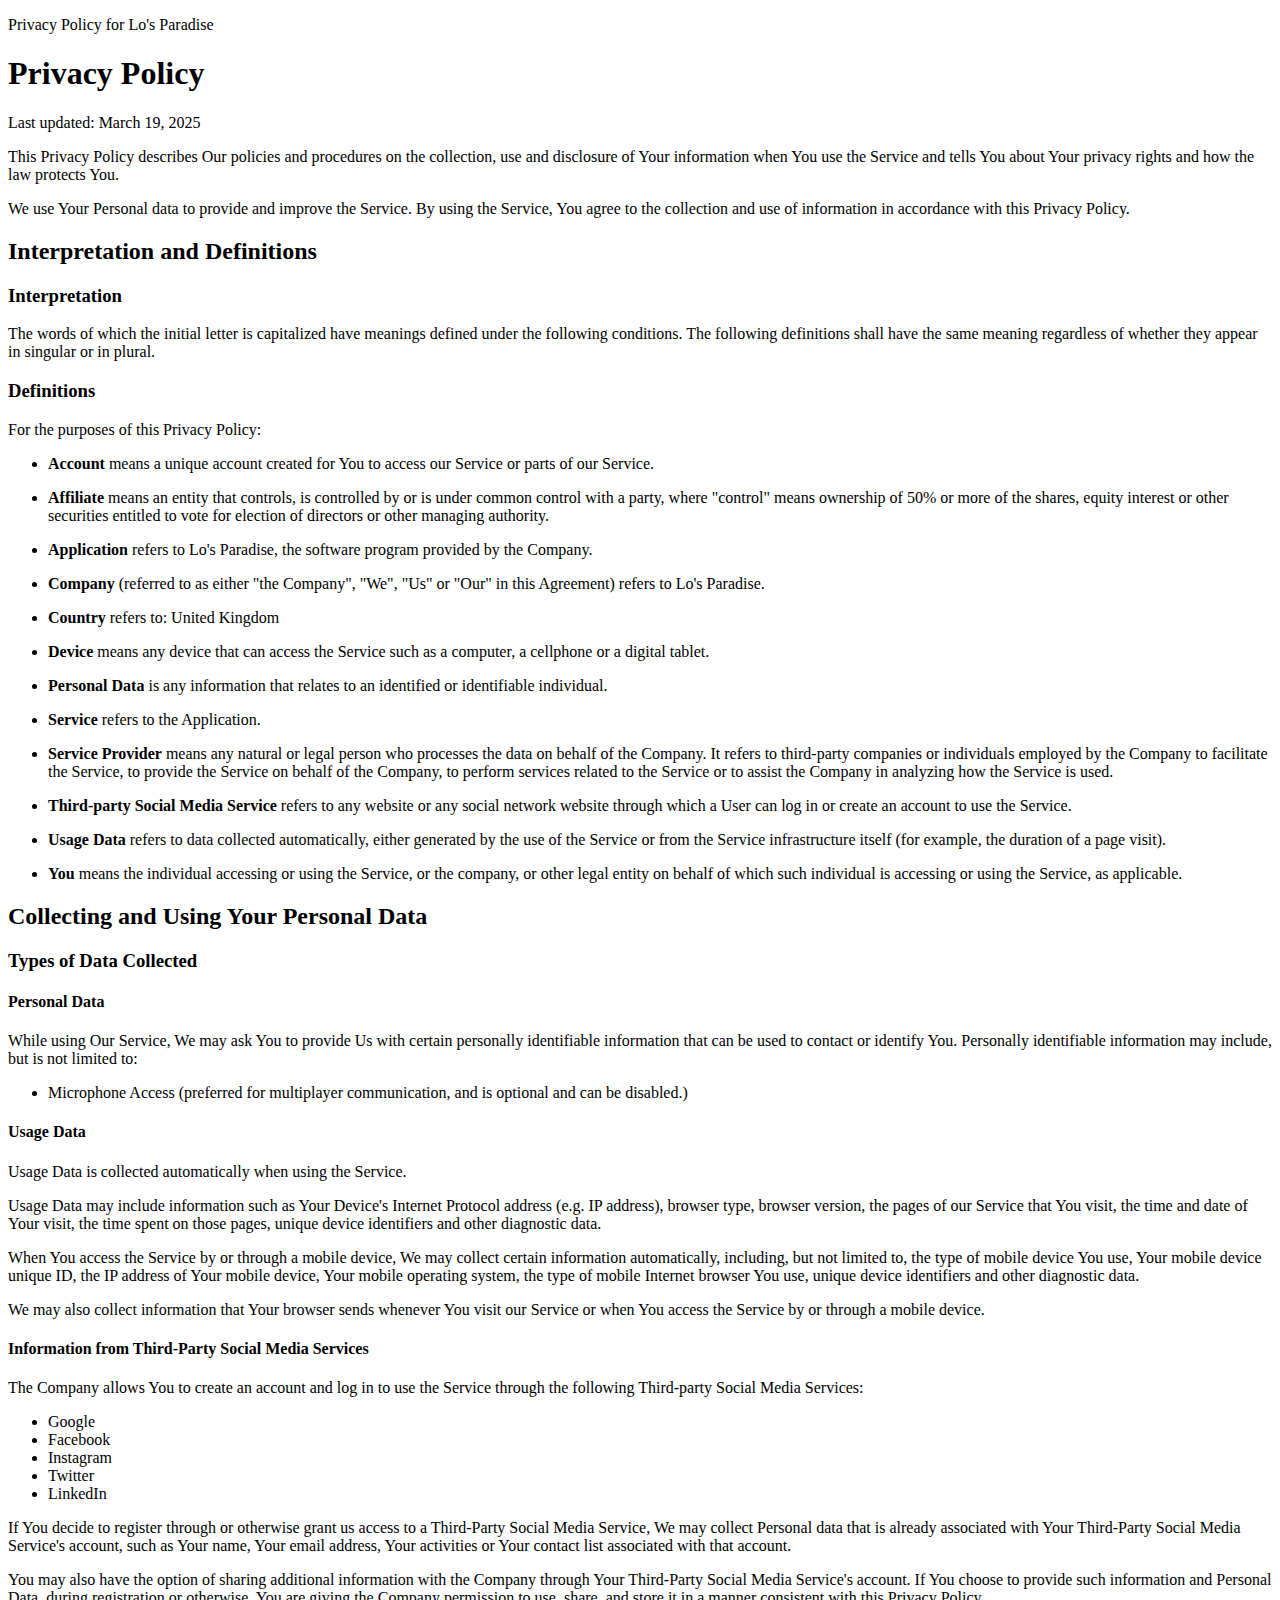
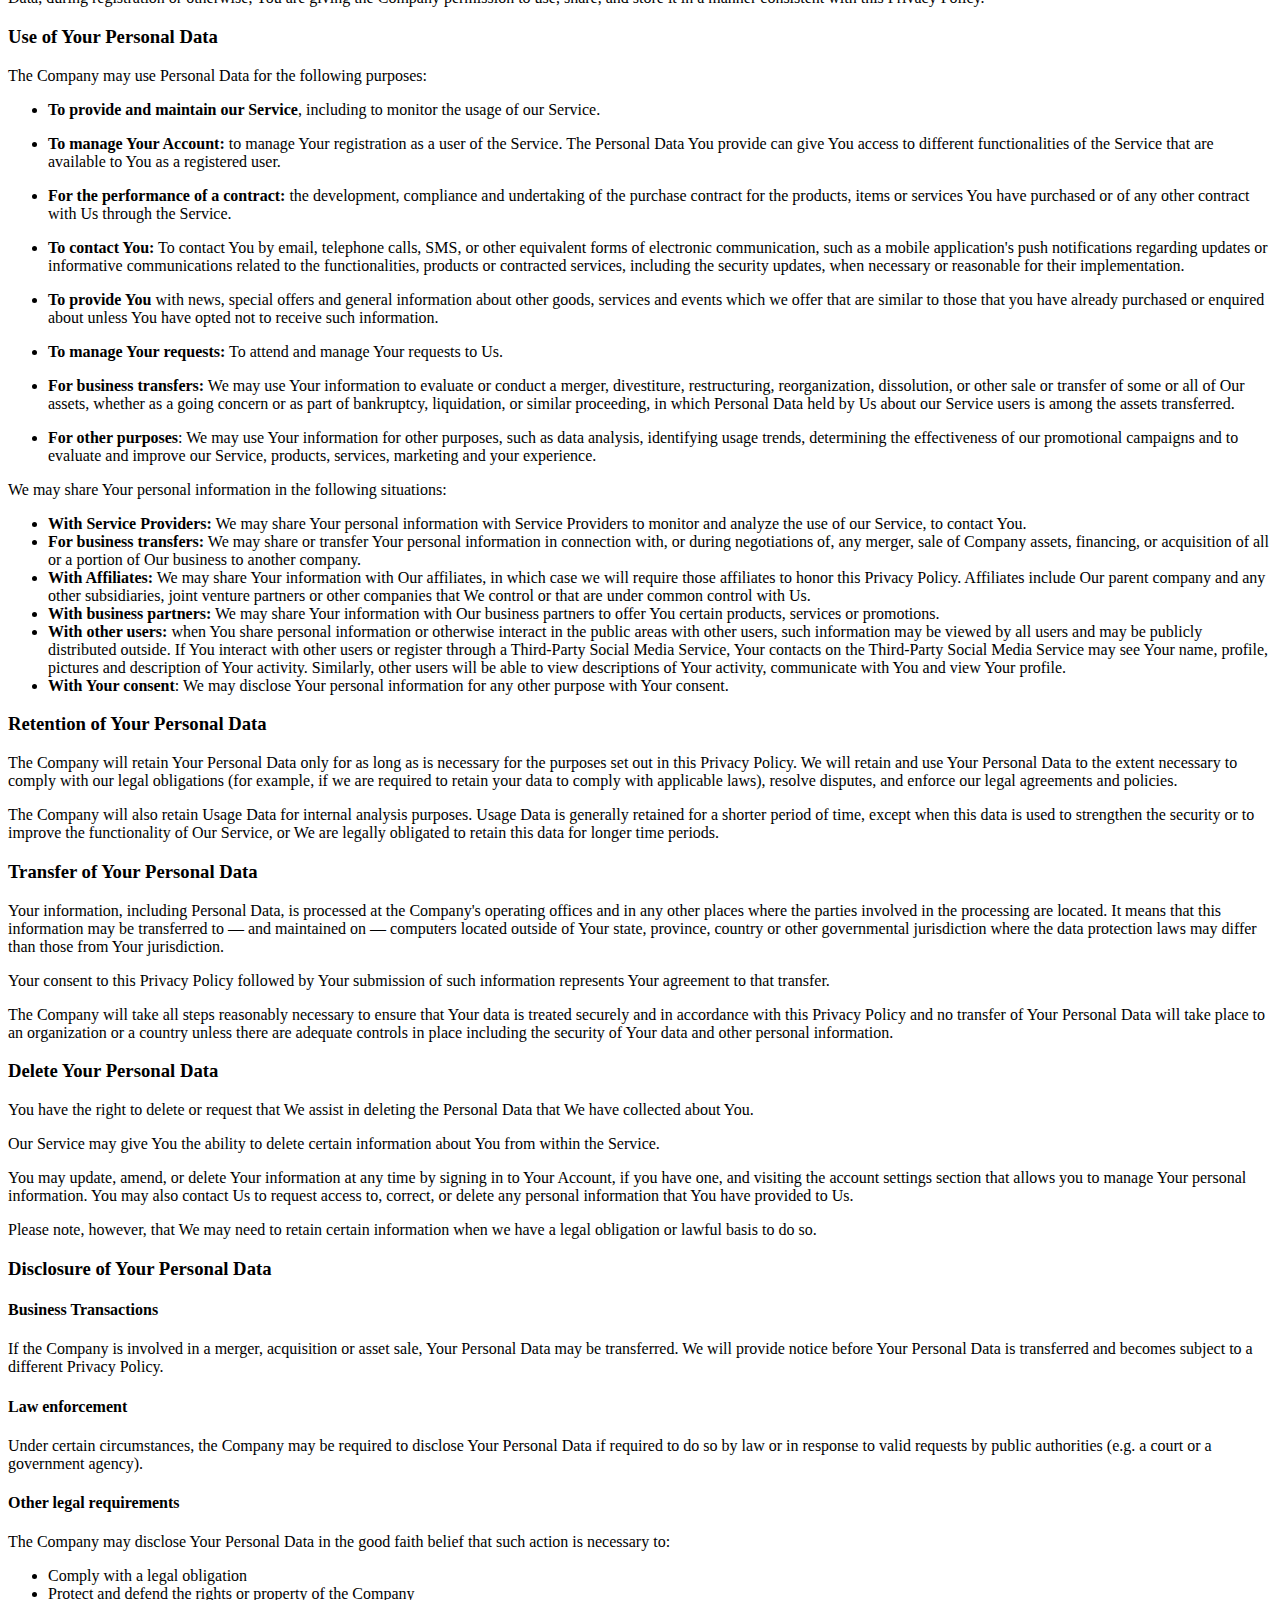
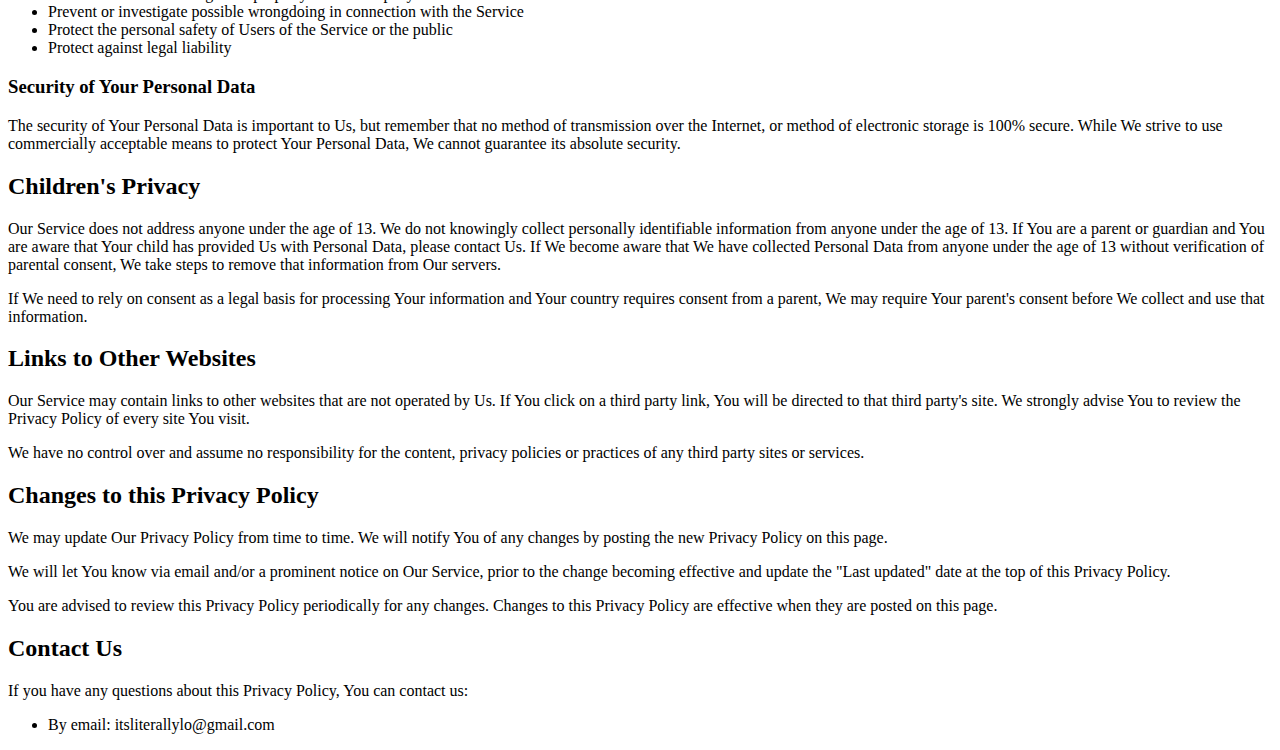
==== privacypolicy/index.html @ d2d0d9f5 "Add files via upload" ====
<!DOCTYPE html>
<html lang="en"><head>
    <title>Privacy Policy for Lo's Paradise</title>
    <meta charset="utf-8">
    <meta http-equiv="X-UA-Compatible" content="IE=edge,chrome=1">
    <meta name="viewport" content="width=device-width, initial-scale=1">

    <meta name="robots" content="noindex">

    <meta property="og:title" content="Privacy Policy for Lo's Paradise">
    <meta property="og:image:width" content="1280">
    <meta property="og:image:height" content="720">
    
    <meta property="og:site_name" content="TermsFeed">

    
    
    
</head>
<body>
<div class="page">

    <div class="header">
        <div class="container">
            <p class="title">Privacy Policy for Lo's Paradise</p>
        </div>
    </div>

    

    <div class="translations-content-container">
        <div class="container">

            
            <div class="tab-content translations-content-item en visible" id="en">
                <h1>Privacy Policy</h1>
<p>Last updated: March 19, 2025</p>
<p>This Privacy Policy describes Our policies and procedures on the collection, use and disclosure of Your information when You use the Service and tells You about Your privacy rights and how the law protects You.</p>
<p>We use Your Personal data to provide and improve the Service. By using the Service, You agree to the collection and use of information in accordance with this Privacy Policy.</p>
<h2>Interpretation and Definitions</h2>
<h3>Interpretation</h3>
<p>The words of which the initial letter is capitalized have meanings defined under the following conditions. The following definitions shall have the same meaning regardless of whether they appear in singular or in plural.</p>
<h3>Definitions</h3>
<p>For the purposes of this Privacy Policy:</p>
<ul>
<li>
<p><strong>Account</strong> means a unique account created for You to access our Service or parts of our Service.</p>
</li>
<li>
<p><strong>Affiliate</strong> means an entity that controls, is controlled by or is under common control with a party, where "control" means ownership of 50% or more of the shares, equity interest or other securities entitled to vote for election of directors or other managing authority.</p>
</li>
<li>
<p><strong>Application</strong> refers to Lo's Paradise, the software program provided by the Company.</p>
</li>
<li>
<p><strong>Company</strong> (referred to as either "the Company", "We", "Us" or "Our" in this Agreement) refers to Lo's Paradise.</p>
</li>
<li>
<p><strong>Country</strong> refers to:  United Kingdom</p>
</li>
<li>
<p><strong>Device</strong> means any device that can access the Service such as a computer, a cellphone or a digital tablet.</p>
</li>
<li>
<p><strong>Personal Data</strong> is any information that relates to an identified or identifiable individual.</p>
</li>
<li>
<p><strong>Service</strong> refers to the Application.</p>
</li>
<li>
<p><strong>Service Provider</strong> means any natural or legal person who processes the data on behalf of the Company. It refers to third-party companies or individuals employed by the Company to facilitate the Service, to provide the Service on behalf of the Company, to perform services related to the Service or to assist the Company in analyzing how the Service is used.</p>
</li>
<li>
<p><strong>Third-party Social Media Service</strong> refers to any website or any social network website through which a User can log in or create an account to use the Service.</p>
</li>
<li>
<p><strong>Usage Data</strong> refers to data collected automatically, either generated by the use of the Service or from the Service infrastructure itself (for example, the duration of a page visit).</p>
</li>
<li>
<p><strong>You</strong> means the individual accessing or using the Service, or the company, or other legal entity on behalf of which such individual is accessing or using the Service, as applicable.</p>
</li>
</ul>
<h2>Collecting and Using Your Personal Data</h2>
<h3>Types of Data Collected</h3>
<h4>Personal Data</h4>
<p>While using Our Service, We may ask You to provide Us with certain personally identifiable information that can be used to contact or identify You. Personally identifiable information may include, but is not limited to:</p>
<ul>
<li>Microphone Access (preferred for multiplayer communication, and is optional and can be disabled.)</li>
</ul>
<h4>Usage Data</h4>
<p>Usage Data is collected automatically when using the Service.</p>
<p>Usage Data may include information such as Your Device's Internet Protocol address (e.g. IP address), browser type, browser version, the pages of our Service that You visit, the time and date of Your visit, the time spent on those pages, unique device identifiers and other diagnostic data.</p>
<p>When You access the Service by or through a mobile device, We may collect certain information automatically, including, but not limited to, the type of mobile device You use, Your mobile device unique ID, the IP address of Your mobile device, Your mobile operating system, the type of mobile Internet browser You use, unique device identifiers and other diagnostic data.</p>
<p>We may also collect information that Your browser sends whenever You visit our Service or when You access the Service by or through a mobile device.</p>
<h4>Information from Third-Party Social Media Services</h4>
<p>The Company allows You to create an account and log in to use the Service through the following Third-party Social Media Services:</p>
<ul>
<li>Google</li>
<li>Facebook</li>
<li>Instagram</li>
<li>Twitter</li>
<li>LinkedIn</li>
</ul>
<p>If You decide to register through or otherwise grant us access to a Third-Party Social Media Service, We may collect Personal data that is already associated with Your Third-Party Social Media Service's account, such as Your name, Your email address, Your activities or Your contact list associated with that account.</p>
<p>You may also have the option of sharing additional information with the Company through Your Third-Party Social Media Service's account. If You choose to provide such information and Personal Data, during registration or otherwise, You are giving the Company permission to use, share, and store it in a manner consistent with this Privacy Policy.</p>
<h3>Use of Your Personal Data</h3>
<p>The Company may use Personal Data for the following purposes:</p>
<ul>
<li>
<p><strong>To provide and maintain our Service</strong>, including to monitor the usage of our Service.</p>
</li>
<li>
<p><strong>To manage Your Account:</strong> to manage Your registration as a user of the Service. The Personal Data You provide can give You access to different functionalities of the Service that are available to You as a registered user.</p>
</li>
<li>
<p><strong>For the performance of a contract:</strong> the development, compliance and undertaking of the purchase contract for the products, items or services You have purchased or of any other contract with Us through the Service.</p>
</li>
<li>
<p><strong>To contact You:</strong> To contact You by email, telephone calls, SMS, or other equivalent forms of electronic communication, such as a mobile application's push notifications regarding updates or informative communications related to the functionalities, products or contracted services, including the security updates, when necessary or reasonable for their implementation.</p>
</li>
<li>
<p><strong>To provide You</strong> with news, special offers and general information about other goods, services and events which we offer that are similar to those that you have already purchased or enquired about unless You have opted not to receive such information.</p>
</li>
<li>
<p><strong>To manage Your requests:</strong> To attend and manage Your requests to Us.</p>
</li>
<li>
<p><strong>For business transfers:</strong> We may use Your information to evaluate or conduct a merger, divestiture, restructuring, reorganization, dissolution, or other sale or transfer of some or all of Our assets, whether as a going concern or as part of bankruptcy, liquidation, or similar proceeding, in which Personal Data held by Us about our Service users is among the assets transferred.</p>
</li>
<li>
<p><strong>For other purposes</strong>: We may use Your information for other purposes, such as data analysis, identifying usage trends, determining the effectiveness of our promotional campaigns and to evaluate and improve our Service, products, services, marketing and your experience.</p>
</li>
</ul>
<p>We may share Your personal information in the following situations:</p>
<ul>
<li><strong>With Service Providers:</strong> We may share Your personal information with Service Providers to monitor and analyze the use of our Service,  to contact You.</li>
<li><strong>For business transfers:</strong> We may share or transfer Your personal information in connection with, or during negotiations of, any merger, sale of Company assets, financing, or acquisition of all or a portion of Our business to another company.</li>
<li><strong>With Affiliates:</strong> We may share Your information with Our affiliates, in which case we will require those affiliates to honor this Privacy Policy. Affiliates include Our parent company and any other subsidiaries, joint venture partners or other companies that We control or that are under common control with Us.</li>
<li><strong>With business partners:</strong> We may share Your information with Our business partners to offer You certain products, services or promotions.</li>
<li><strong>With other users:</strong> when You share personal information or otherwise interact in the public areas with other users, such information may be viewed by all users and may be publicly distributed outside. If You interact with other users or register through a Third-Party Social Media Service, Your contacts on the Third-Party Social Media Service may see Your name, profile, pictures and description of Your activity. Similarly, other users will be able to view descriptions of Your activity, communicate with You and view Your profile.</li>
<li><strong>With Your consent</strong>: We may disclose Your personal information for any other purpose with Your consent.</li>
</ul>
<h3>Retention of Your Personal Data</h3>
<p>The Company will retain Your Personal Data only for as long as is necessary for the purposes set out in this Privacy Policy. We will retain and use Your Personal Data to the extent necessary to comply with our legal obligations (for example, if we are required to retain your data to comply with applicable laws), resolve disputes, and enforce our legal agreements and policies.</p>
<p>The Company will also retain Usage Data for internal analysis purposes. Usage Data is generally retained for a shorter period of time, except when this data is used to strengthen the security or to improve the functionality of Our Service, or We are legally obligated to retain this data for longer time periods.</p>
<h3>Transfer of Your Personal Data</h3>
<p>Your information, including Personal Data, is processed at the Company's operating offices and in any other places where the parties involved in the processing are located. It means that this information may be transferred to — and maintained on — computers located outside of Your state, province, country or other governmental jurisdiction where the data protection laws may differ than those from Your jurisdiction.</p>
<p>Your consent to this Privacy Policy followed by Your submission of such information represents Your agreement to that transfer.</p>
<p>The Company will take all steps reasonably necessary to ensure that Your data is treated securely and in accordance with this Privacy Policy and no transfer of Your Personal Data will take place to an organization or a country unless there are adequate controls in place including the security of Your data and other personal information.</p>
<h3>Delete Your Personal Data</h3>
<p>You have the right to delete or request that We assist in deleting the Personal Data that We have collected about You.</p>
<p>Our Service may give You the ability to delete certain information about You from within the Service.</p>
<p>You may update, amend, or delete Your information at any time by signing in to Your Account, if you have one, and visiting the account settings section that allows you to manage Your personal information. You may also contact Us to request access to, correct, or delete any personal information that You have provided to Us.</p>
<p>Please note, however, that We may need to retain certain information when we have a legal obligation or lawful basis to do so.</p>
<h3>Disclosure of Your Personal Data</h3>
<h4>Business Transactions</h4>
<p>If the Company is involved in a merger, acquisition or asset sale, Your Personal Data may be transferred. We will provide notice before Your Personal Data is transferred and becomes subject to a different Privacy Policy.</p>
<h4>Law enforcement</h4>
<p>Under certain circumstances, the Company may be required to disclose Your Personal Data if required to do so by law or in response to valid requests by public authorities (e.g. a court or a government agency).</p>
<h4>Other legal requirements</h4>
<p>The Company may disclose Your Personal Data in the good faith belief that such action is necessary to:</p>
<ul>
<li>Comply with a legal obligation</li>
<li>Protect and defend the rights or property of the Company</li>
<li>Prevent or investigate possible wrongdoing in connection with the Service</li>
<li>Protect the personal safety of Users of the Service or the public</li>
<li>Protect against legal liability</li>
</ul>
<h3>Security of Your Personal Data</h3>
<p>The security of Your Personal Data is important to Us, but remember that no method of transmission over the Internet, or method of electronic storage is 100% secure. While We strive to use commercially acceptable means to protect Your Personal Data, We cannot guarantee its absolute security.</p>
<h2>Children's Privacy</h2>
<p>Our Service does not address anyone under the age of 13. We do not knowingly collect personally identifiable information from anyone under the age of 13. If You are a parent or guardian and You are aware that Your child has provided Us with Personal Data, please contact Us. If We become aware that We have collected Personal Data from anyone under the age of 13 without verification of parental consent, We take steps to remove that information from Our servers.</p>
<p>If We need to rely on consent as a legal basis for processing Your information and Your country requires consent from a parent, We may require Your parent's consent before We collect and use that information.</p>
<h2>Links to Other Websites</h2>
<p>Our Service may contain links to other websites that are not operated by Us. If You click on a third party link, You will be directed to that third party's site. We strongly advise You to review the Privacy Policy of every site You visit.</p>
<p>We have no control over and assume no responsibility for the content, privacy policies or practices of any third party sites or services.</p>
<h2>Changes to this Privacy Policy</h2>
<p>We may update Our Privacy Policy from time to time. We will notify You of any changes by posting the new Privacy Policy on this page.</p>
<p>We will let You know via email and/or a prominent notice on Our Service, prior to the change becoming effective and update the "Last updated" date at the top of this Privacy Policy.</p>
<p>You are advised to review this Privacy Policy periodically for any changes. Changes to this Privacy Policy are effective when they are posted on this page.</p>
<h2>Contact Us</h2>
<p>If you have any questions about this Privacy Policy, You can contact us:</p>
<ul>
<li>By email: itsliterallylo@gmail.com</li>
</ul>
            </div>
            

        </div>
    </div>
    <!-- content end -->





</body></html>
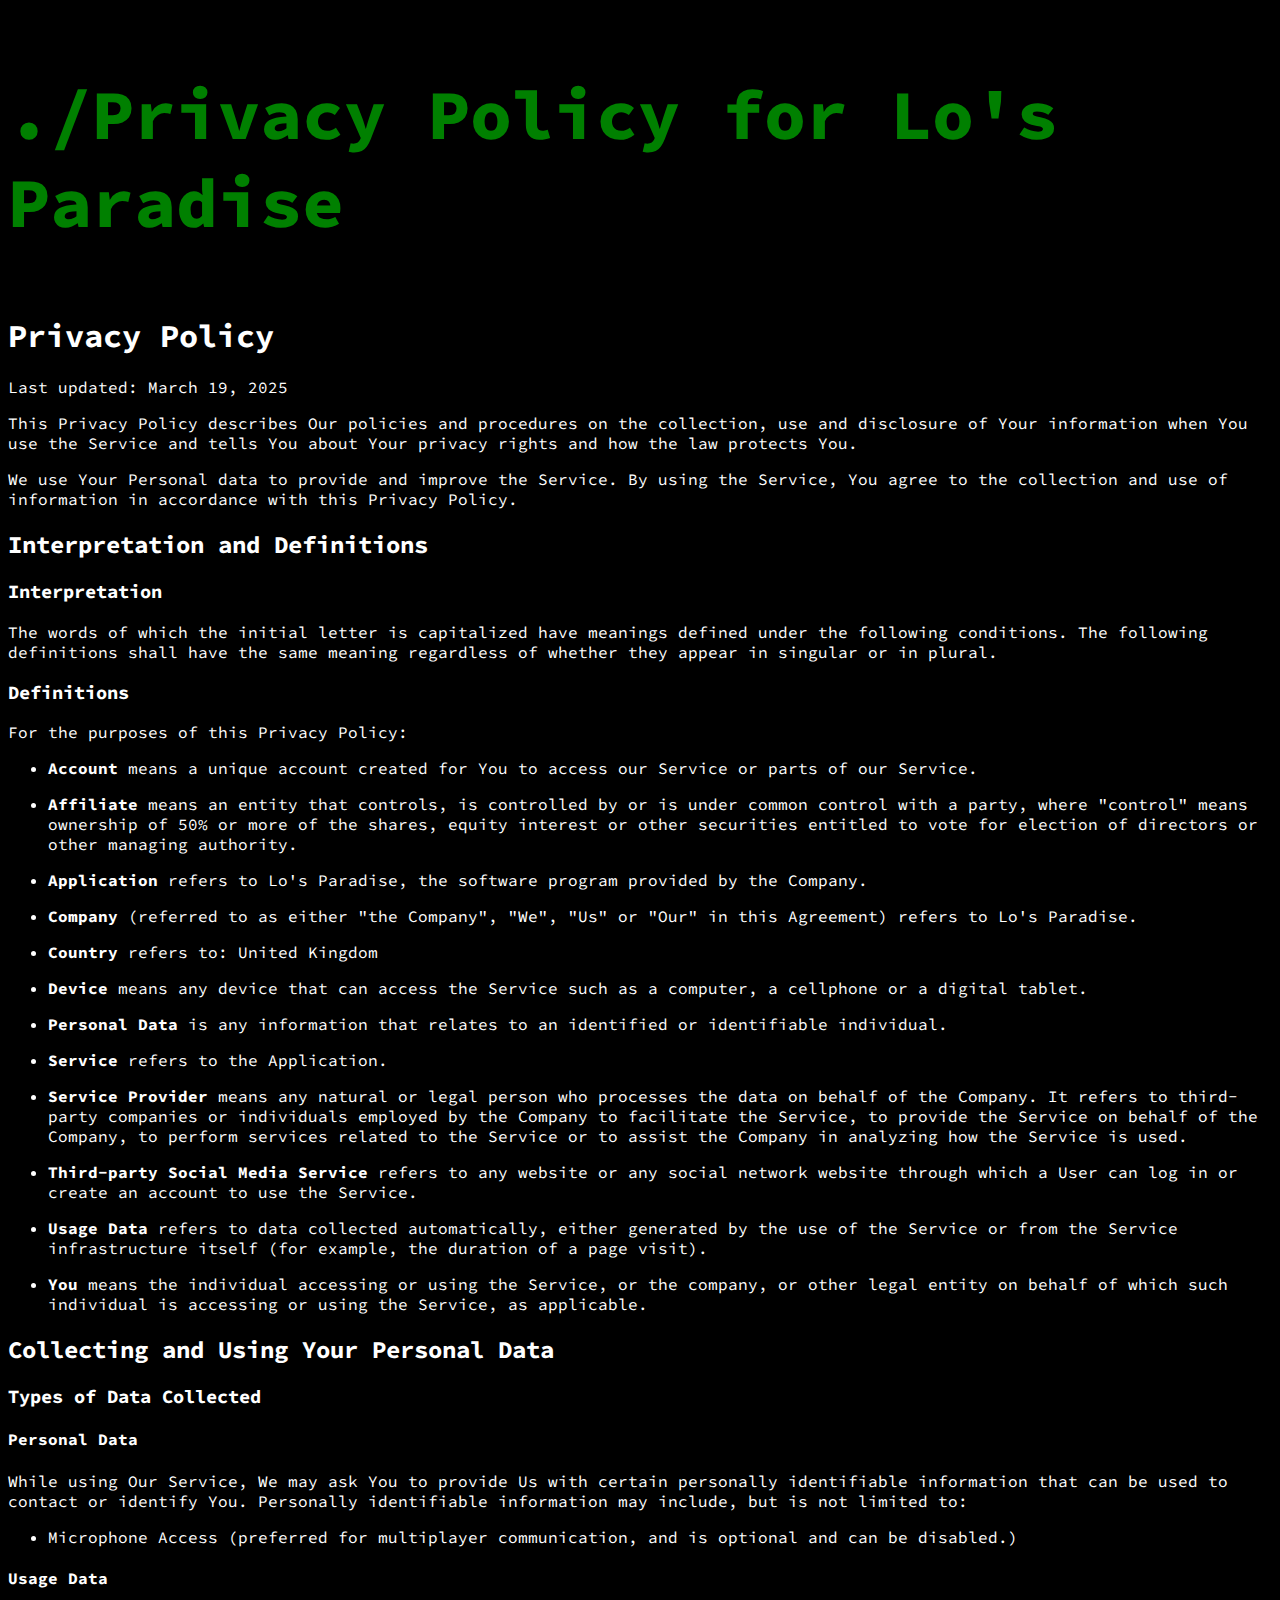
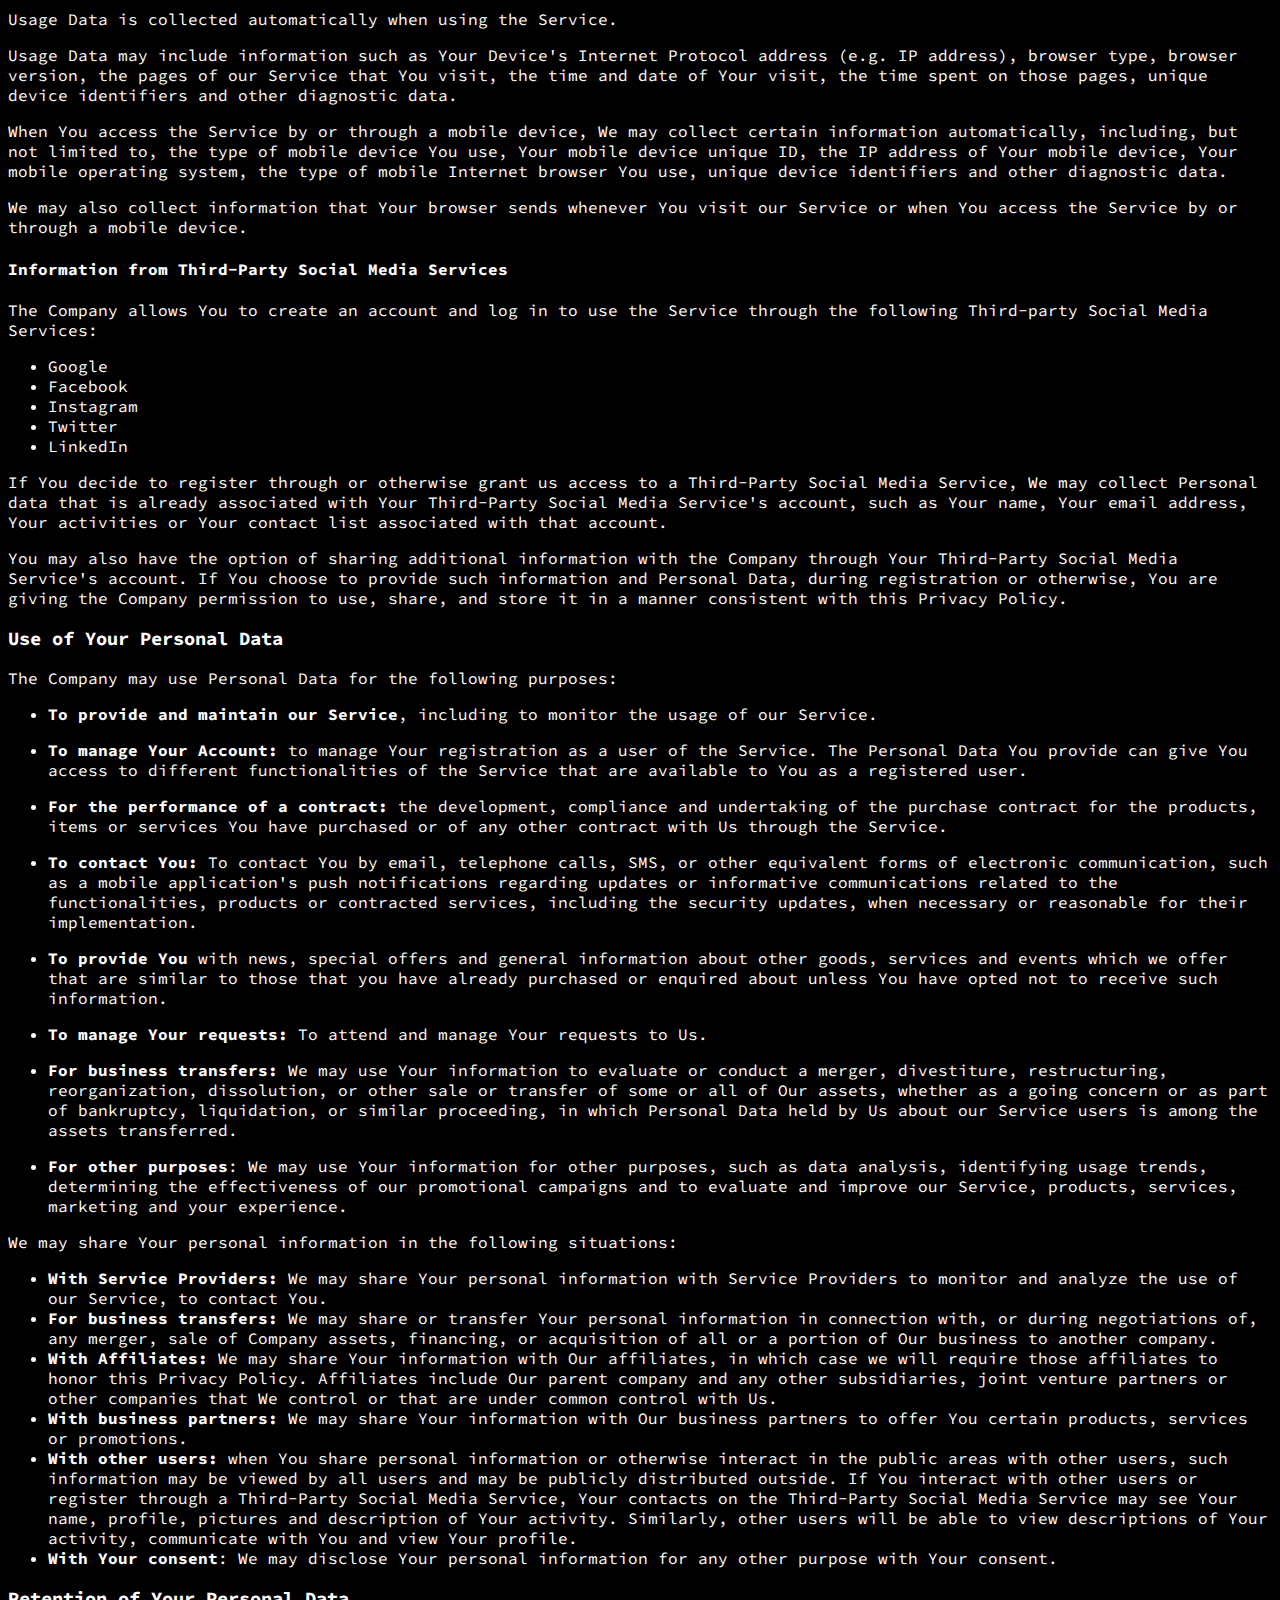
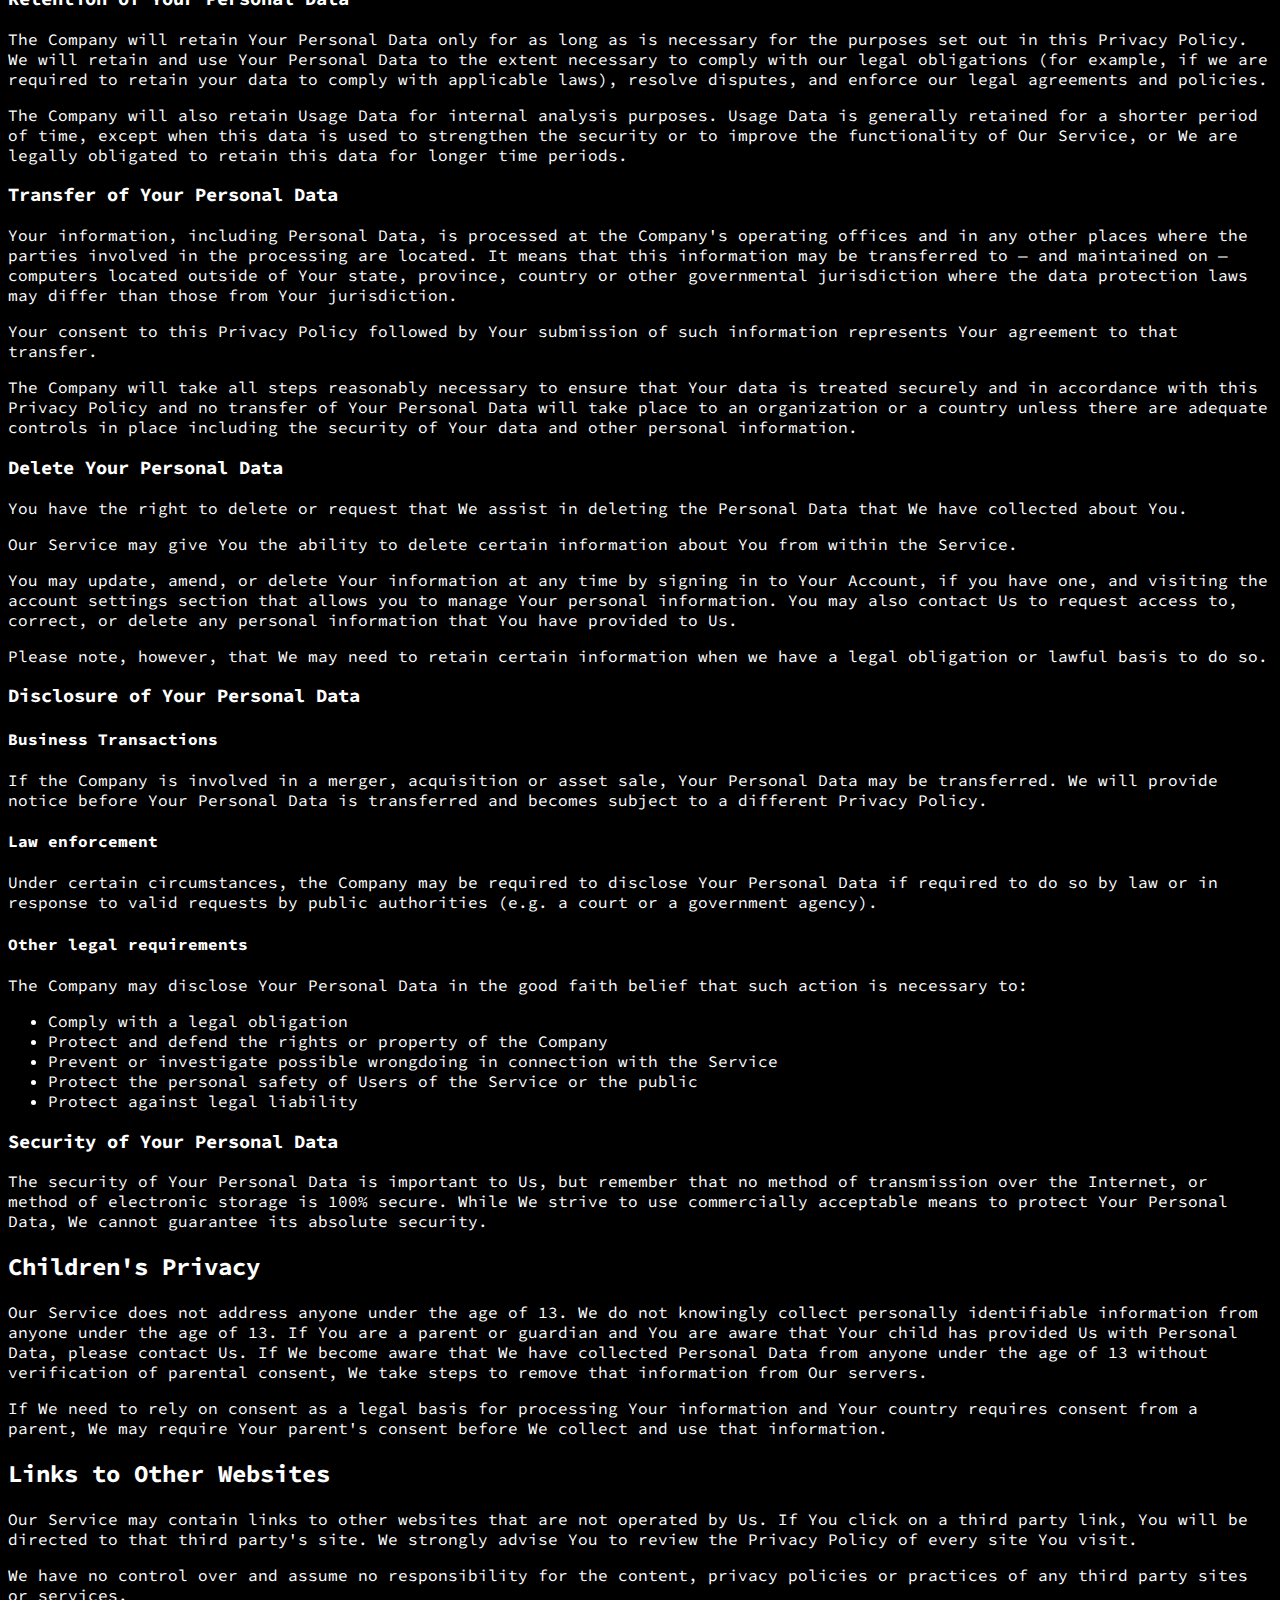
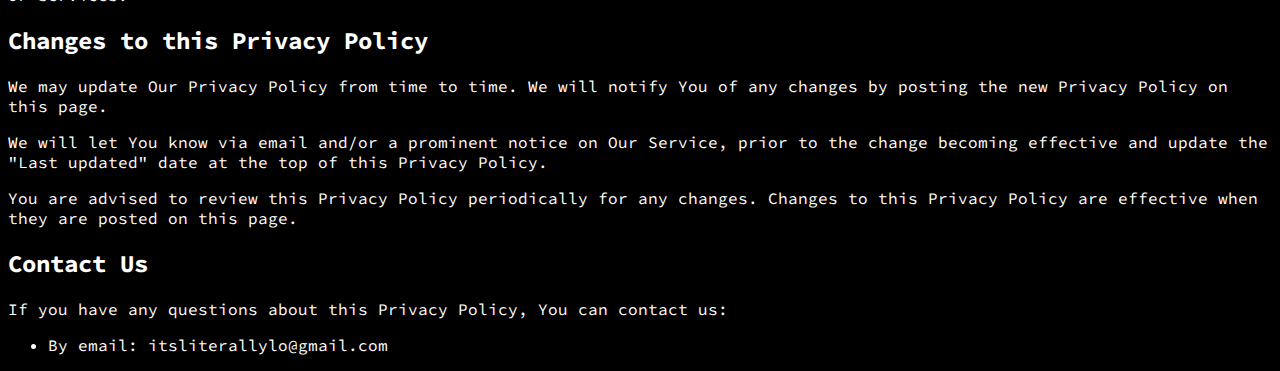
==== commit 3f65a691: "Add files via upload" ====
--- a/privacypolicy/index.html
+++ b/privacypolicy/index.html
@@ -5,14 +5,8 @@
     <meta http-equiv="X-UA-Compatible" content="IE=edge,chrome=1">
     <meta name="viewport" content="width=device-width, initial-scale=1">
 
-    <meta name="robots" content="noindex">
-
     <meta property="og:title" content="Privacy Policy for Lo's Paradise">
-    <meta property="og:image:width" content="1280">
-    <meta property="og:image:height" content="720">
-    
-    <meta property="og:site_name" content="TermsFeed">
-
+    <link rel="stylesheet" href="../css/privacypolicy.css">
     
     
     
@@ -22,7 +16,7 @@
 
     <div class="header">
         <div class="container">
-            <p class="title">Privacy Policy for Lo's Paradise</p>
+            <p class="title">./Privacy Policy for Lo's Paradise</p>
         </div>
     </div>
 
--- a/css/privacypolicy.css
+++ b/css/privacypolicy.css
@@ -0,0 +1,12 @@
+@import url('https://fonts.googleapis.com/css2?family=Open+Sans:ital,wght@0,300..800;1,300..800&family=Source+Code+Pro:ital,wght@0,200..900;1,200..900&display=swap');
+* {
+    background-color: black;
+    color: white;
+    font-family: "Source Code Pro", sans-serif;
+}
+
+.title {
+    font-size: 70px;
+    color: green;
+    font-weight: 800;
+}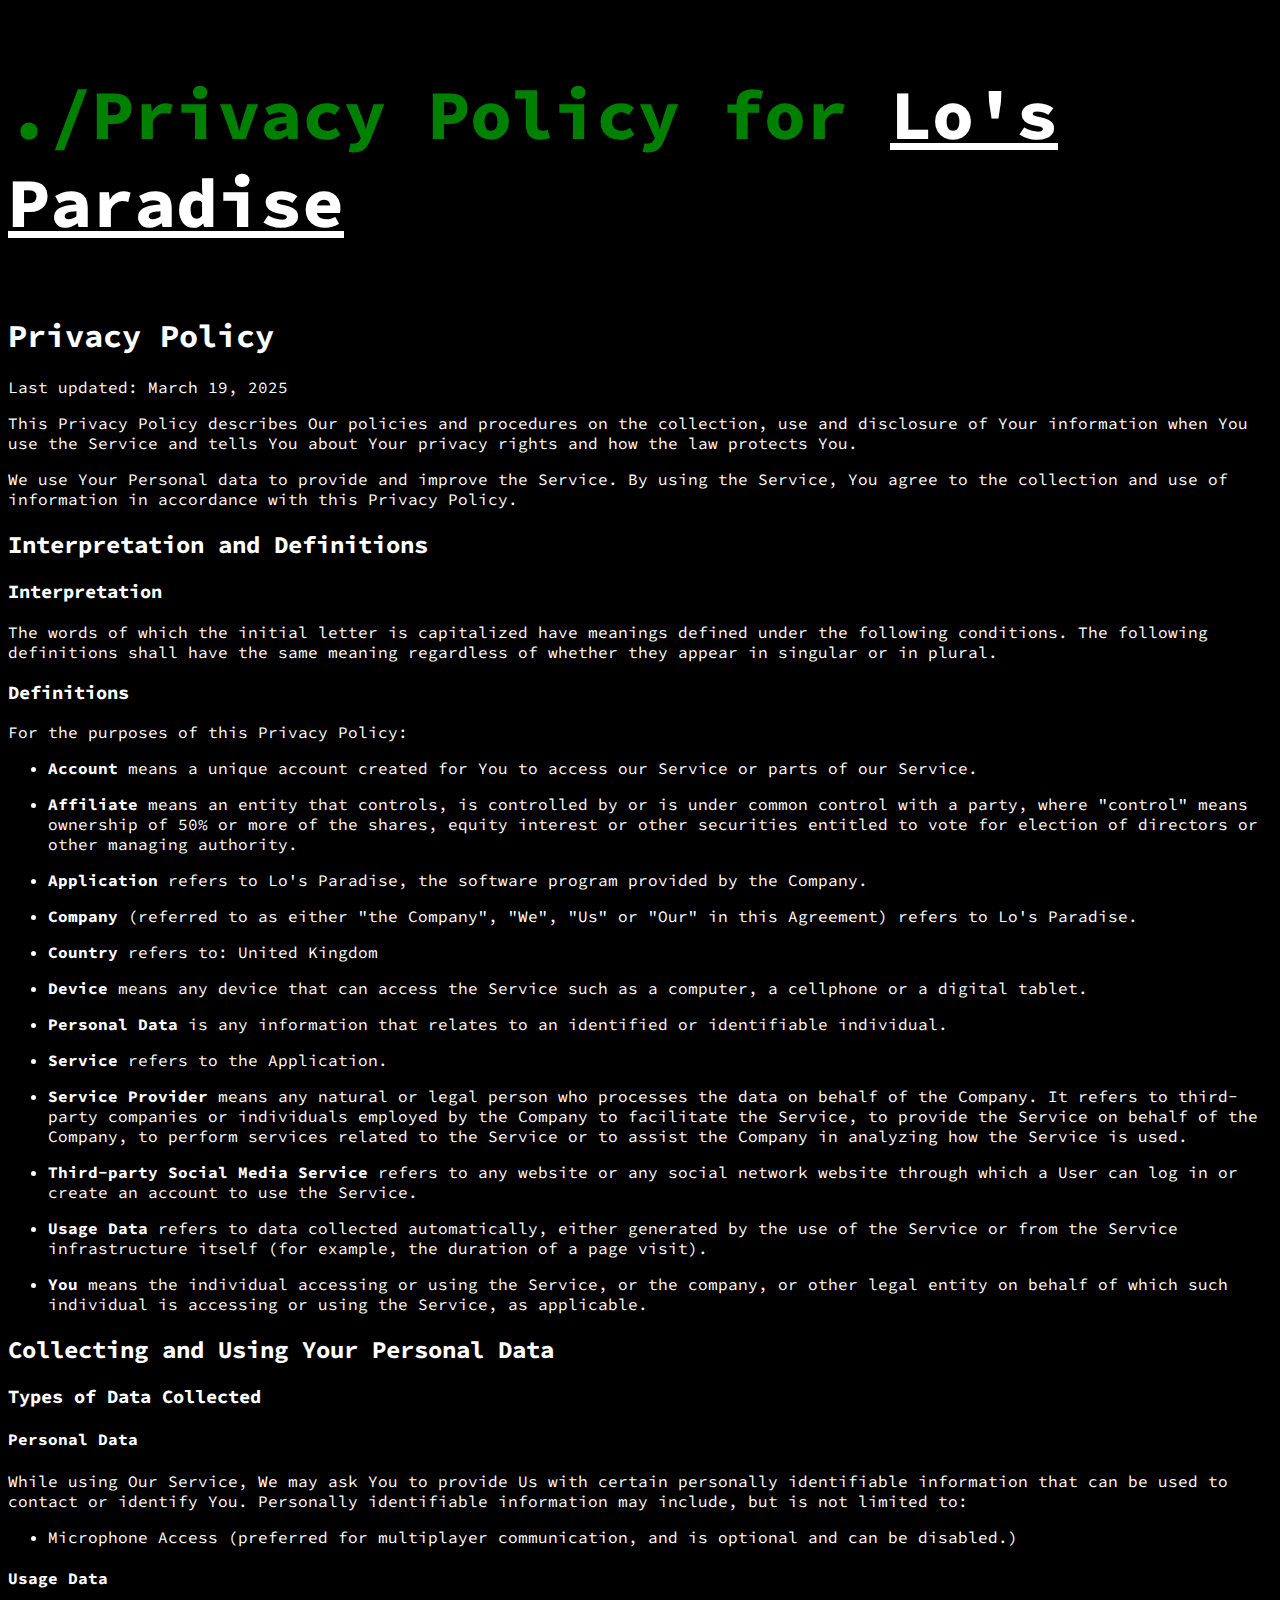
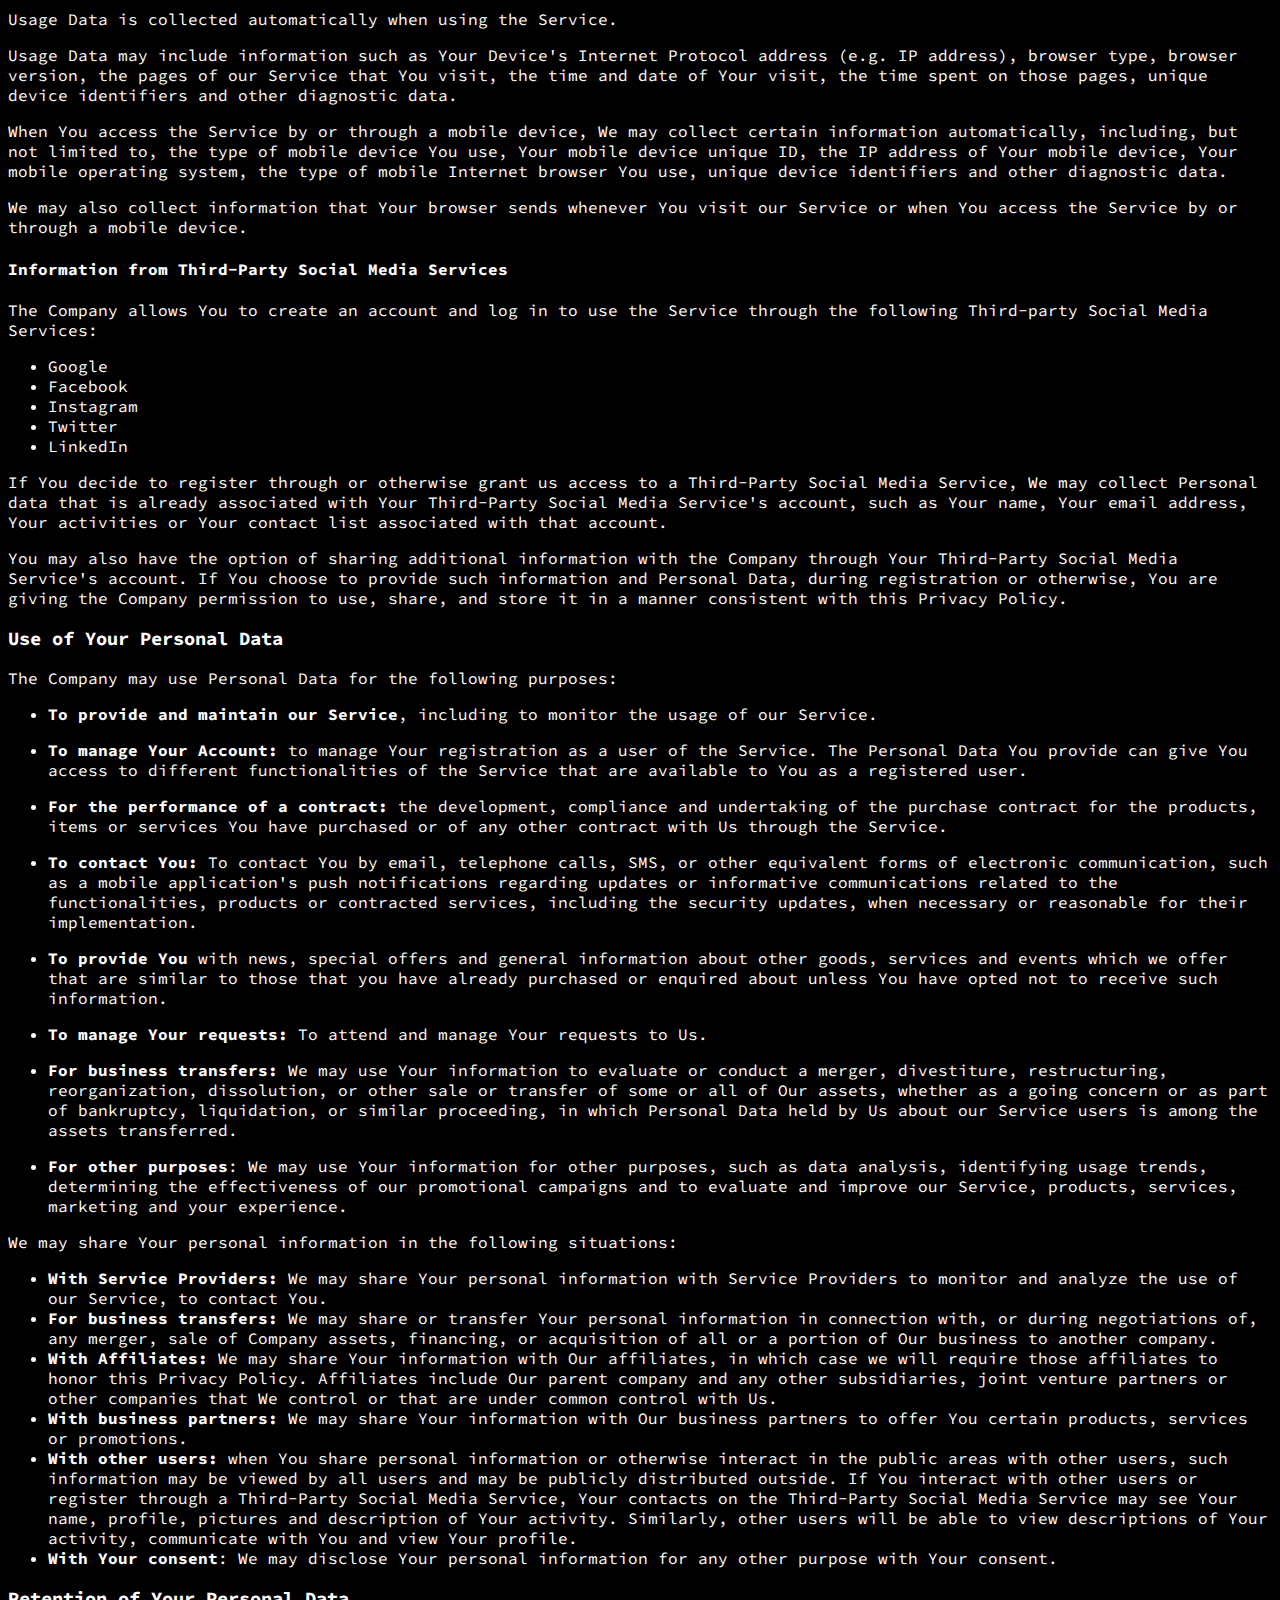
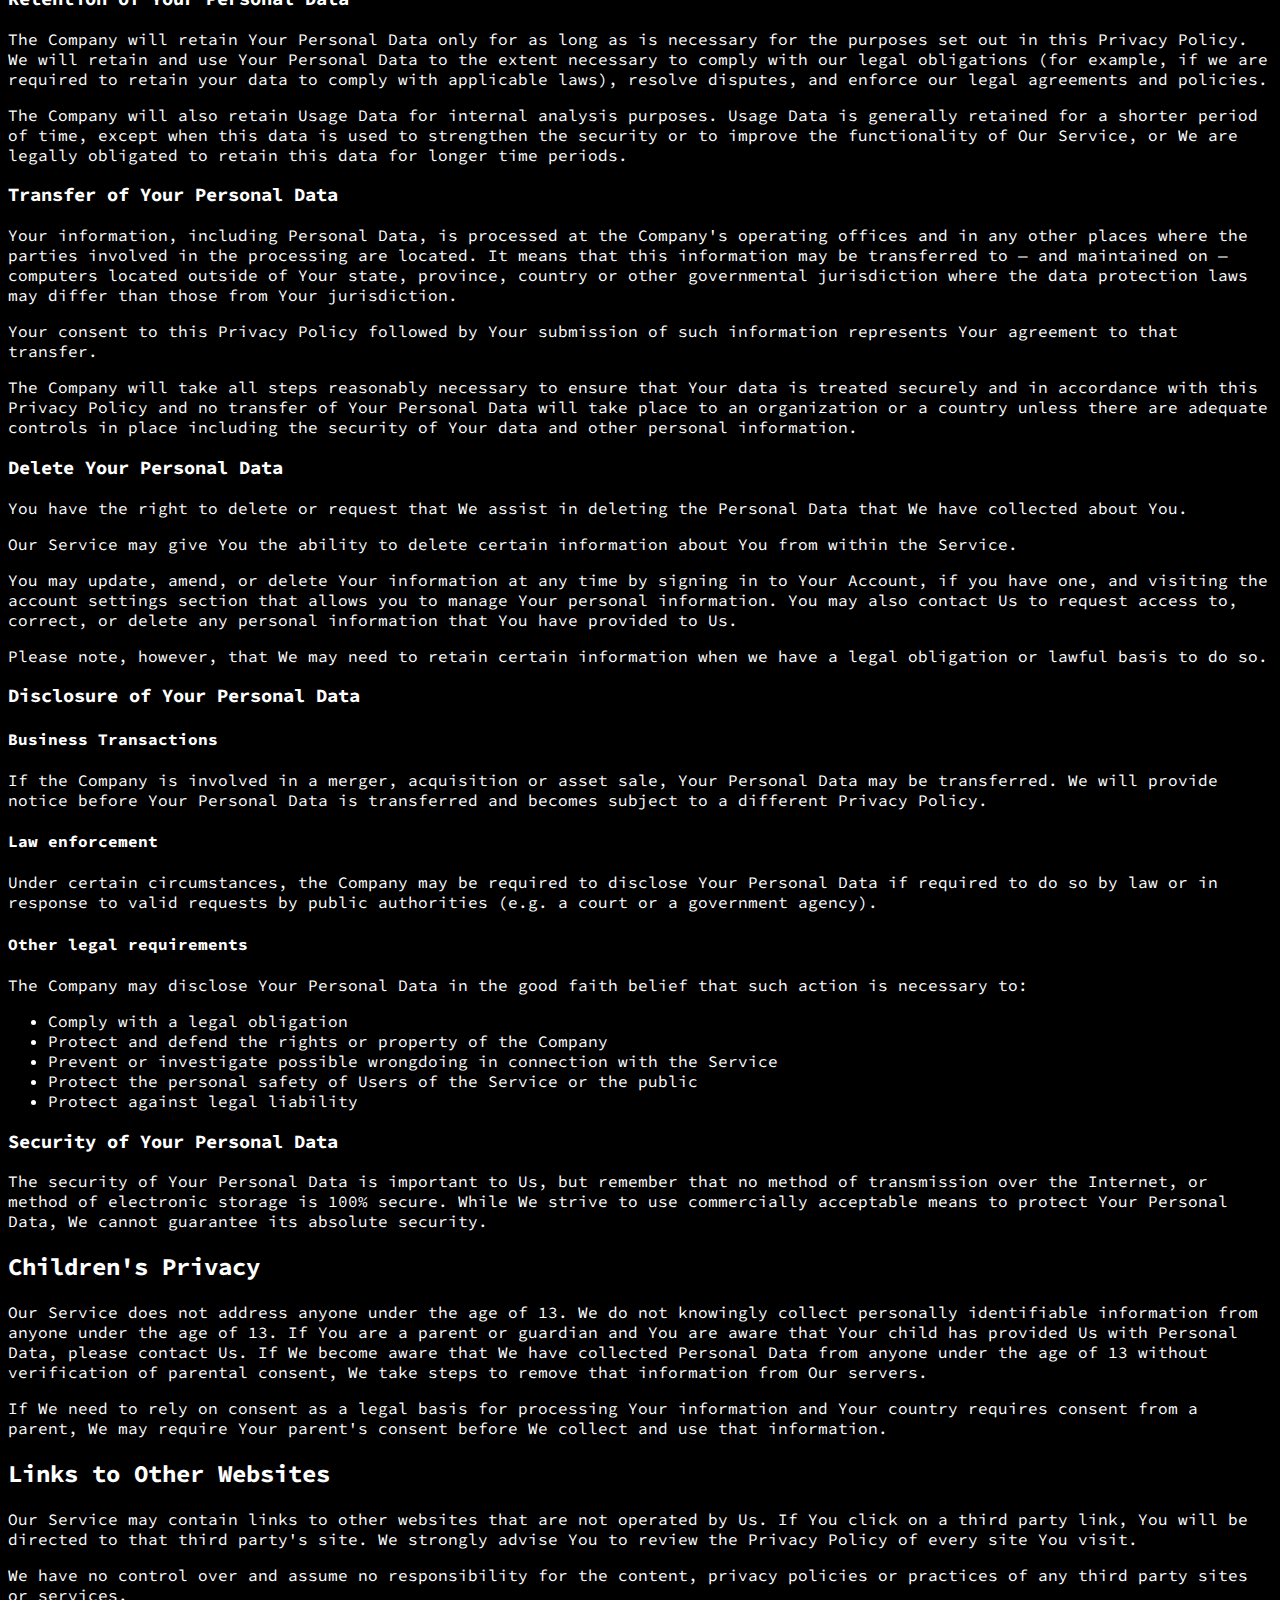
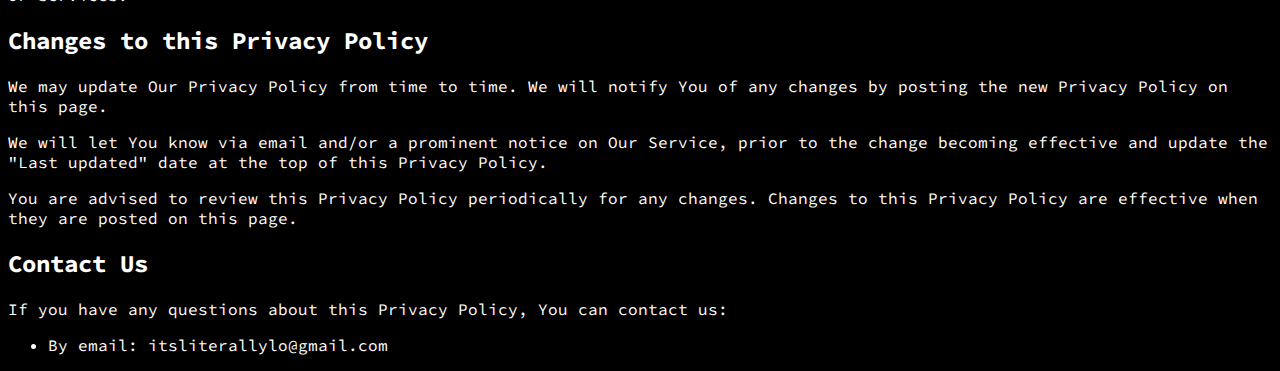
==== commit ee5716c0: "Update index.html" ====
--- a/privacypolicy/index.html
+++ b/privacypolicy/index.html
@@ -16,7 +16,7 @@
 
     <div class="header">
         <div class="container">
-            <p class="title">./Privacy Policy for Lo's Paradise</p>
+            <p class="title">./Privacy Policy for <a href="https://loganish.com">Lo's Paradise</a></p>
         </div>
     </div>
 
@@ -188,4 +188,4 @@
 
 
 
-</body></html>+</body></html>
